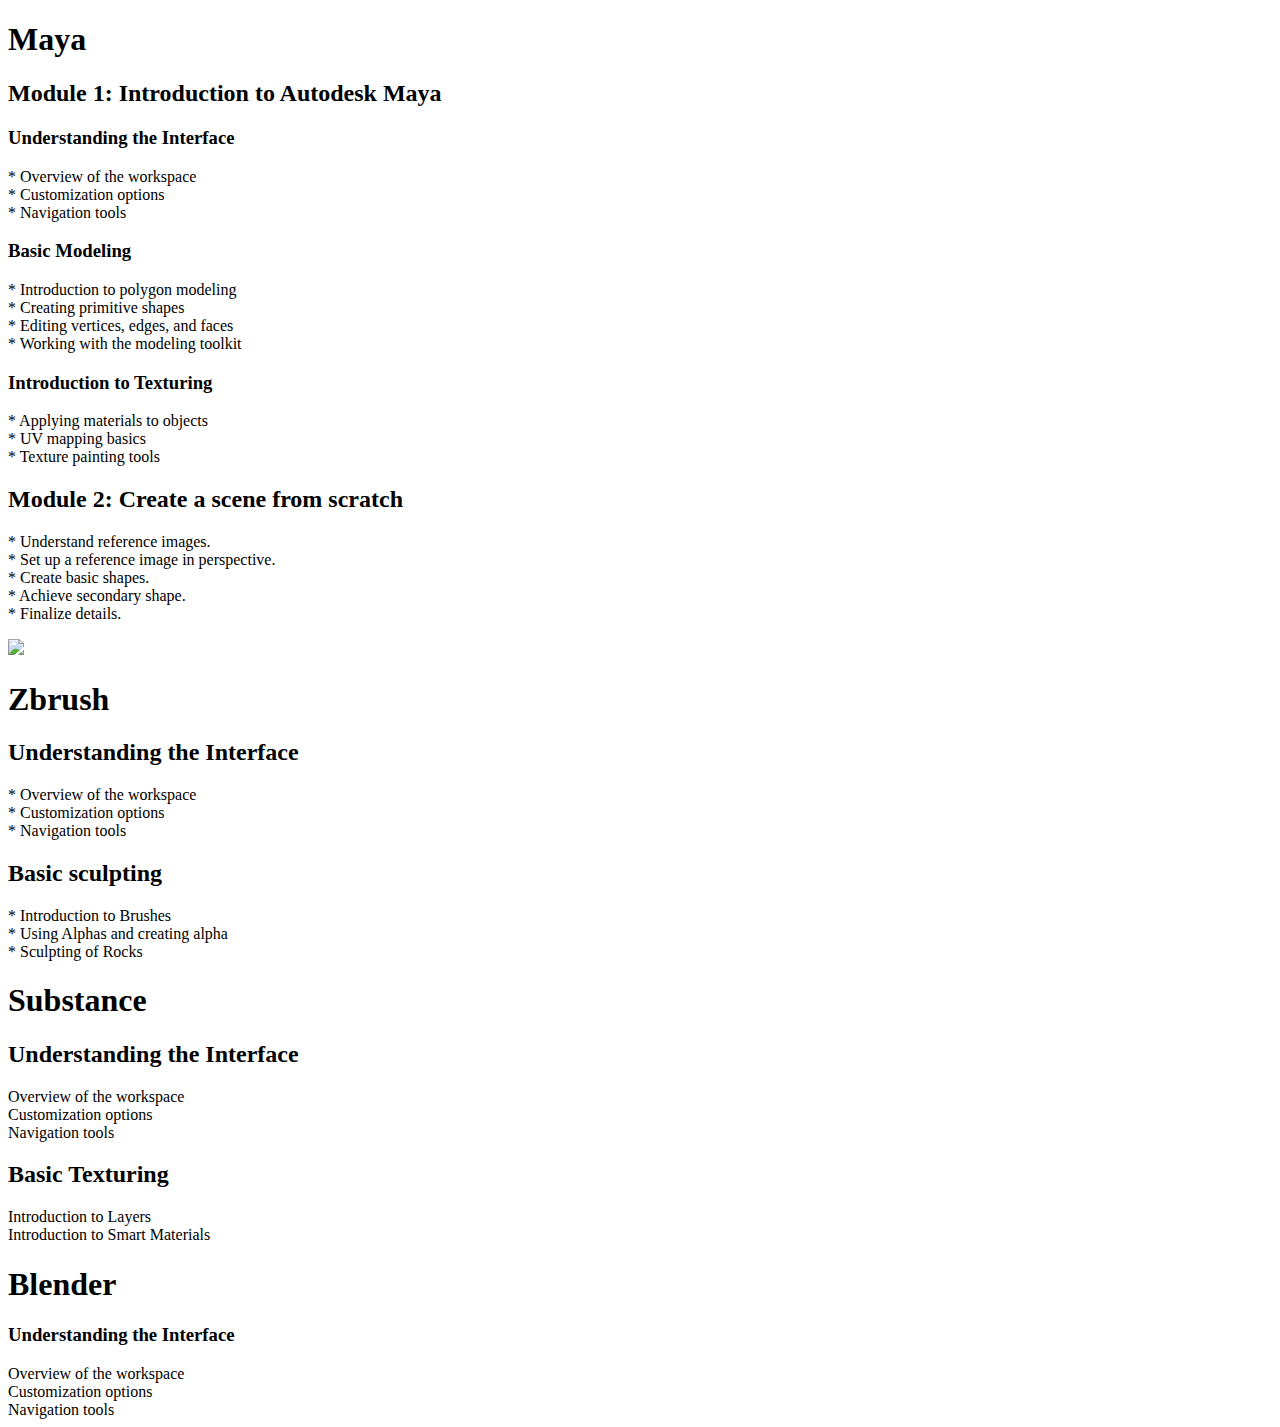
==== Courses.html @ e3c2a909 "Created Pages like home page courses" ====
<!DOCTYPE html>
<html lang="en">
<head>
    <title>Courses</title>
</head>
<body>
    <h1>Maya</h1>
        <h2>Module 1: Introduction to Autodesk Maya </h2>
        <h3>Understanding the Interface</h3>
        * Overview of the workspace<br>
        * Customization options<br>
        * Navigation tools<br>
        <h3>Basic Modeling</h3>
        * Introduction to polygon modeling<br>
        * Creating primitive shapes<br>
        * Editing vertices, edges, and faces<br>
        * Working with the modeling toolkit<br>
        <h3>Introduction to Texturing</h3>
        * Applying materials to objects<br>
        * UV mapping basics<br>
        * Texture painting tools<br>
        <h2>Module 2: Create a scene from scratch</h2>
        * Understand reference images.<br>
        * Set up a reference image in perspective.<br>
        * Create basic shapes.<br>
        * Achieve secondary shape.<br>
        * Finalize details.<br>
        </p>

   <img src="C:\Users\PIYUSH\Documents\GitHub\Web-Superhero\images\zlogo.png" height="50px"><h1>Zbrush</h1>
        <h2>Understanding the Interface</h2>
        * Overview of the workspace<br>
        * Customization options<br>
        * Navigation tools<br>
        <h2>Basic sculpting</h2>
        * Introduction to Brushes <br>
        * Using Alphas and creating alpha <br>
        * Sculpting of Rocks <br>


    <h1>Substance</h1>
        <h2>Understanding the Interface</h2>
            Overview of the workspace<br>
            Customization options<br>
            Navigation tools<br>
        <h2>Basic Texturing</h2>
            Introduction to Layers <br>
            Introduction to Smart Materials<br>

    
    <h1>Blender</h1>
    <h3>Understanding the Interface</h3>
        Overview of the workspace<br>
        Customization options<br>
        Navigation tools<br>
    
</body>
</html>
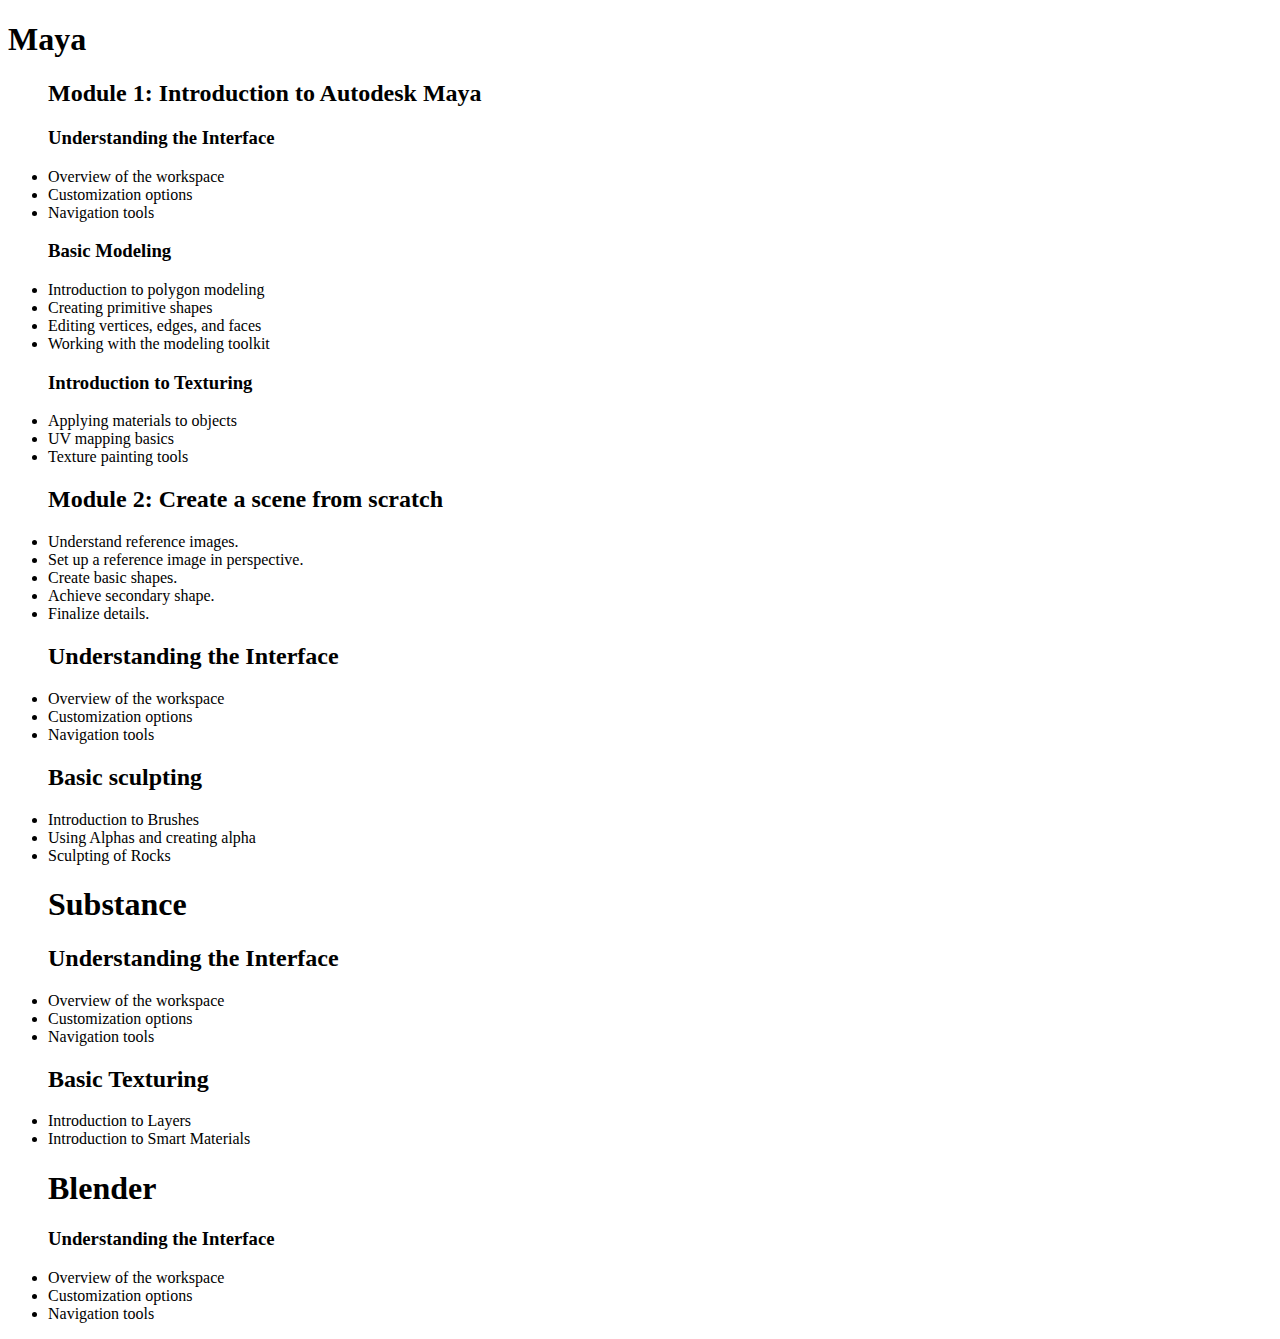
==== commit c2738765: "unorder list created" ====
--- a/Courses.html
+++ b/Courses.html
@@ -5,54 +5,55 @@
 </head>
 <body>
     <h1>Maya</h1>
+    <ul>
         <h2>Module 1: Introduction to Autodesk Maya </h2>
         <h3>Understanding the Interface</h3>
-        * Overview of the workspace<br>
-        * Customization options<br>
-        * Navigation tools<br>
+        <li>Overview of the workspace</li>
+        <li> Customization options
+        <li>Navigation tools
         <h3>Basic Modeling</h3>
-        * Introduction to polygon modeling<br>
-        * Creating primitive shapes<br>
-        * Editing vertices, edges, and faces<br>
-        * Working with the modeling toolkit<br>
+        <li>Introduction to polygon modeling
+        <li>Creating primitive shapes</li>
+        <li>Editing vertices, edges, and faces</li>
+        <li>Working with the modeling toolkit</li>
         <h3>Introduction to Texturing</h3>
-        * Applying materials to objects<br>
-        * UV mapping basics<br>
-        * Texture painting tools<br>
+        <li>Applying materials to objects</li>
+        <li>UV mapping basics</li>
+        <li>Texture painting tools</li>
         <h2>Module 2: Create a scene from scratch</h2>
-        * Understand reference images.<br>
-        * Set up a reference image in perspective.<br>
-        * Create basic shapes.<br>
-        * Achieve secondary shape.<br>
-        * Finalize details.<br>
-        </p>
+        <li>Understand reference images.</li>
+        <li>Set up a reference image in perspective.</li>
+        <li>Create basic shapes.</li>
+        <li>Achieve secondary shape.</li>
+        <li>Finalize details.</li>
+    
 
-   <img src="C:\Users\PIYUSH\Documents\GitHub\Web-Superhero\images\zlogo.png" height="50px"><h1>Zbrush</h1>
         <h2>Understanding the Interface</h2>
-        * Overview of the workspace<br>
-        * Customization options<br>
-        * Navigation tools<br>
+            <li>Overview of the workspace</li>
+            <li>Customization options</li>
+            <li>Navigation tools</li>
         <h2>Basic sculpting</h2>
-        * Introduction to Brushes <br>
-        * Using Alphas and creating alpha <br>
-        * Sculpting of Rocks <br>
+            <li>Introduction to Brushes</li>
+            <li>Using Alphas and creating alpha</li>
+            <li>Sculpting of Rocks</li>
 
 
     <h1>Substance</h1>
         <h2>Understanding the Interface</h2>
-            Overview of the workspace<br>
-            Customization options<br>
-            Navigation tools<br>
+            <li>Overview of the workspace</li>
+            <li>Customization options</li>
+            <li>Navigation tools</li>
         <h2>Basic Texturing</h2>
-            Introduction to Layers <br>
-            Introduction to Smart Materials<br>
+            <li>Introduction to Layers</li>
+            <li>Introduction to Smart Materials</li>
 
     
     <h1>Blender</h1>
     <h3>Understanding the Interface</h3>
-        Overview of the workspace<br>
-        Customization options<br>
-        Navigation tools<br>
+        <li>Overview of the workspace</li>
+        <li>Customization options</li>
+        <li>Navigation tools</li>
+    </ul>
     
 </body>
 </html>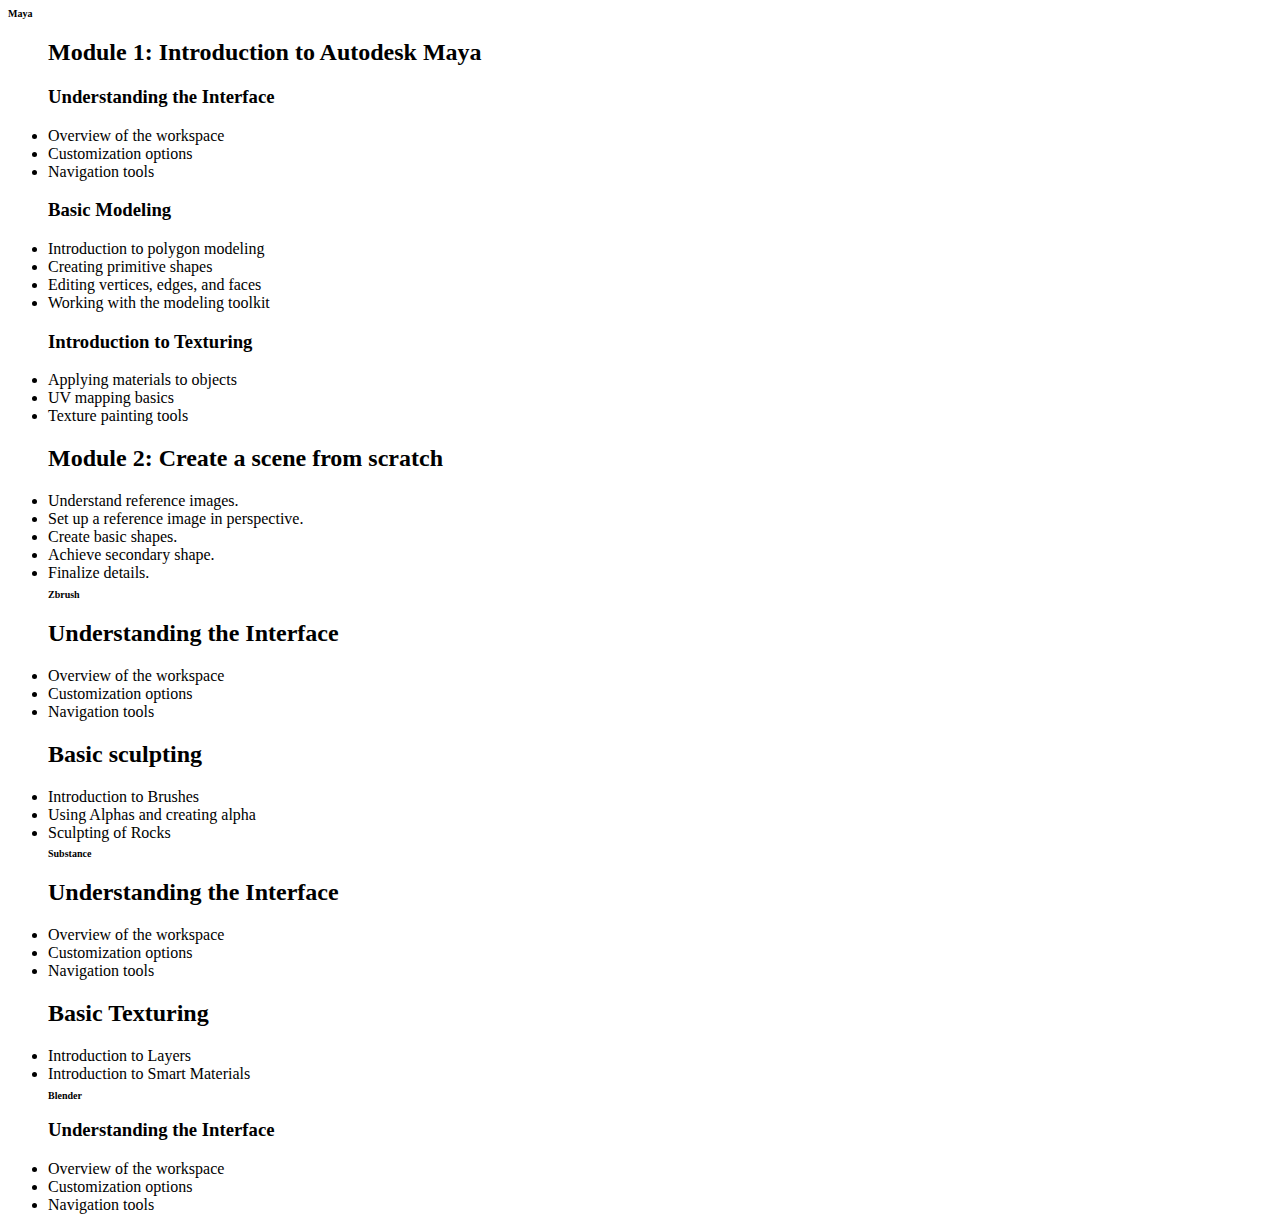
==== commit d9117d9a: "styled courses" ====
--- a/Courses.html
+++ b/Courses.html
@@ -2,9 +2,10 @@
 <html lang="en">
 <head>
     <title>Courses</title>
+    <link rel="stylesheet" href="css/test.css">
 </head>
 <body>
-    <h1>Maya</h1>
+    <h1 class="big">Maya</h1>
     <ul>
         <h2>Module 1: Introduction to Autodesk Maya </h2>
         <h3>Understanding the Interface</h3>
@@ -27,7 +28,7 @@
         <li>Achieve secondary shape.</li>
         <li>Finalize details.</li>
     
-
+        <h1 class="big">Zbrush</h1>
         <h2>Understanding the Interface</h2>
             <li>Overview of the workspace</li>
             <li>Customization options</li>
@@ -38,7 +39,7 @@
             <li>Sculpting of Rocks</li>
 
 
-    <h1>Substance</h1>
+            <h1 class="big">Substance</h1>
         <h2>Understanding the Interface</h2>
             <li>Overview of the workspace</li>
             <li>Customization options</li>
@@ -48,7 +49,7 @@
             <li>Introduction to Smart Materials</li>
 
     
-    <h1>Blender</h1>
+    <h1  class="big">Blender</h1>
     <h3>Understanding the Interface</h3>
         <li>Overview of the workspace</li>
         <li>Customization options</li>
--- a/css/test.css
+++ b/css/test.css
@@ -0,0 +1,22 @@
+h1 h2{
+    font-size: 30px;
+    color: rgba(241, 109, 21, 0.959);
+}
+.uppercase{
+    text-transform: uppercase;
+}
+.big{
+    font-size: 10px;
+}
+.big.uppercase{
+    font-size: 100px;
+}
+
+span{
+    font-family: 'Gill Sans', 'Gill Sans MT', Calibri, 'Trebuchet MS', sans-serif;
+    color: teal;
+}
+h2 span{
+    font-family: 'Gill Sans', 'Gill Sans MT', Calibri, 'Trebuchet MS', sans-serif;
+    color: red;
+}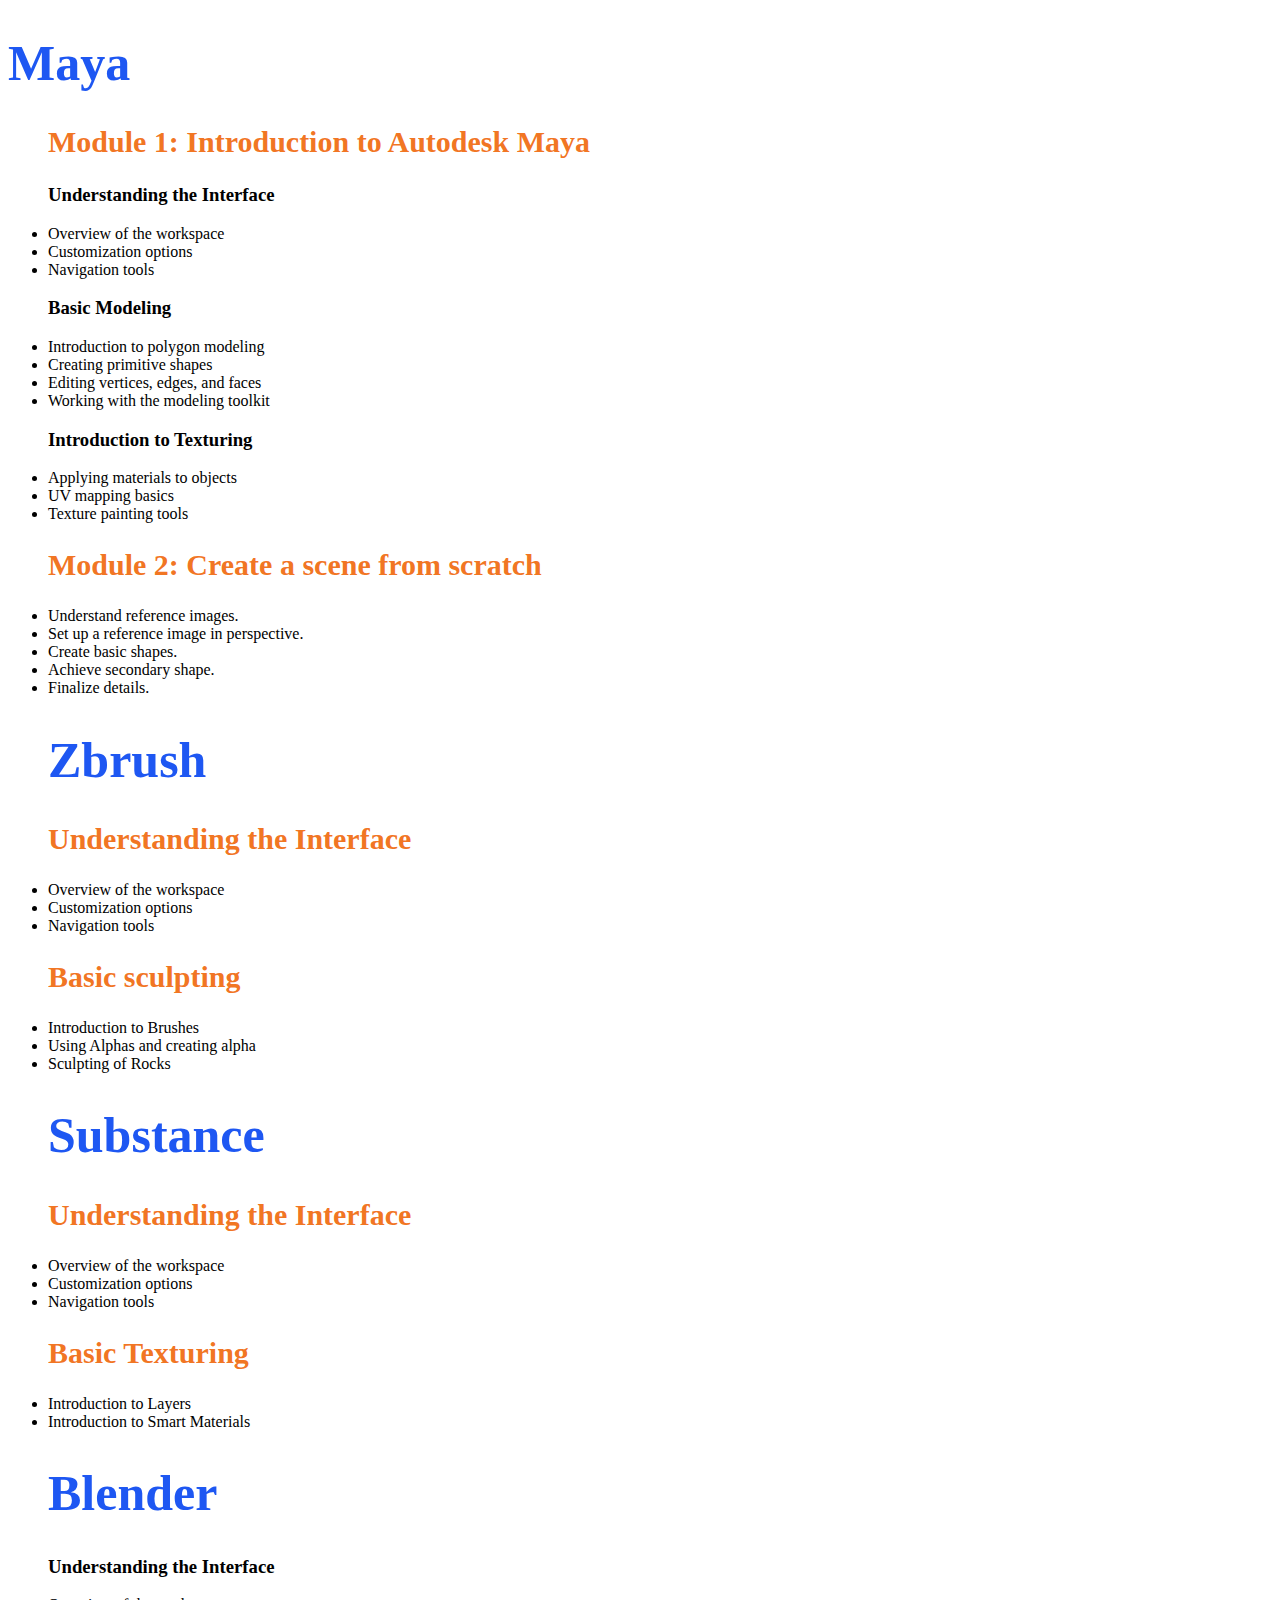
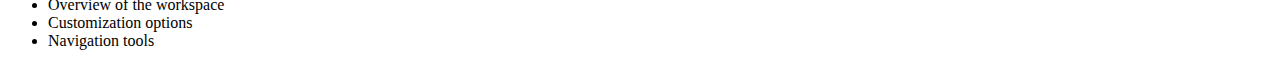
==== commit 37105a69: "only agni content" ====
--- a/Courses.html
+++ b/Courses.html
@@ -2,7 +2,7 @@
 <html lang="en">
 <head>
     <title>Courses</title>
-    <link rel="stylesheet" href="css/test.css">
+    <link rel="stylesheet" href="css/Agni.css">
 </head>
 <body>
     <h1 class="big">Maya</h1>
--- a/css/Agni.css
+++ b/css/Agni.css
@@ -0,0 +1,27 @@
+h1 {
+    font-size: 30px;
+    color: rgba(21, 80, 241, 0.959);
+}
+h2 {
+    font-size: 30px;
+    color: rgba(241, 109, 21, 0.959);
+}
+
+.uppercase{
+    text-transform: uppercase;
+}
+.big{
+    font-size: 50px;
+}
+.big.uppercase{
+    font-size: 100px;
+}
+
+span{
+    font-family: 'Gill Sans', 'Gill Sans MT', Calibri, 'Trebuchet MS', sans-serif;
+    color: teal;
+}
+h2 span{
+    font-family: 'Gill Sans', 'Gill Sans MT', Calibri, 'Trebuchet MS', sans-serif;
+    color: red;
+}